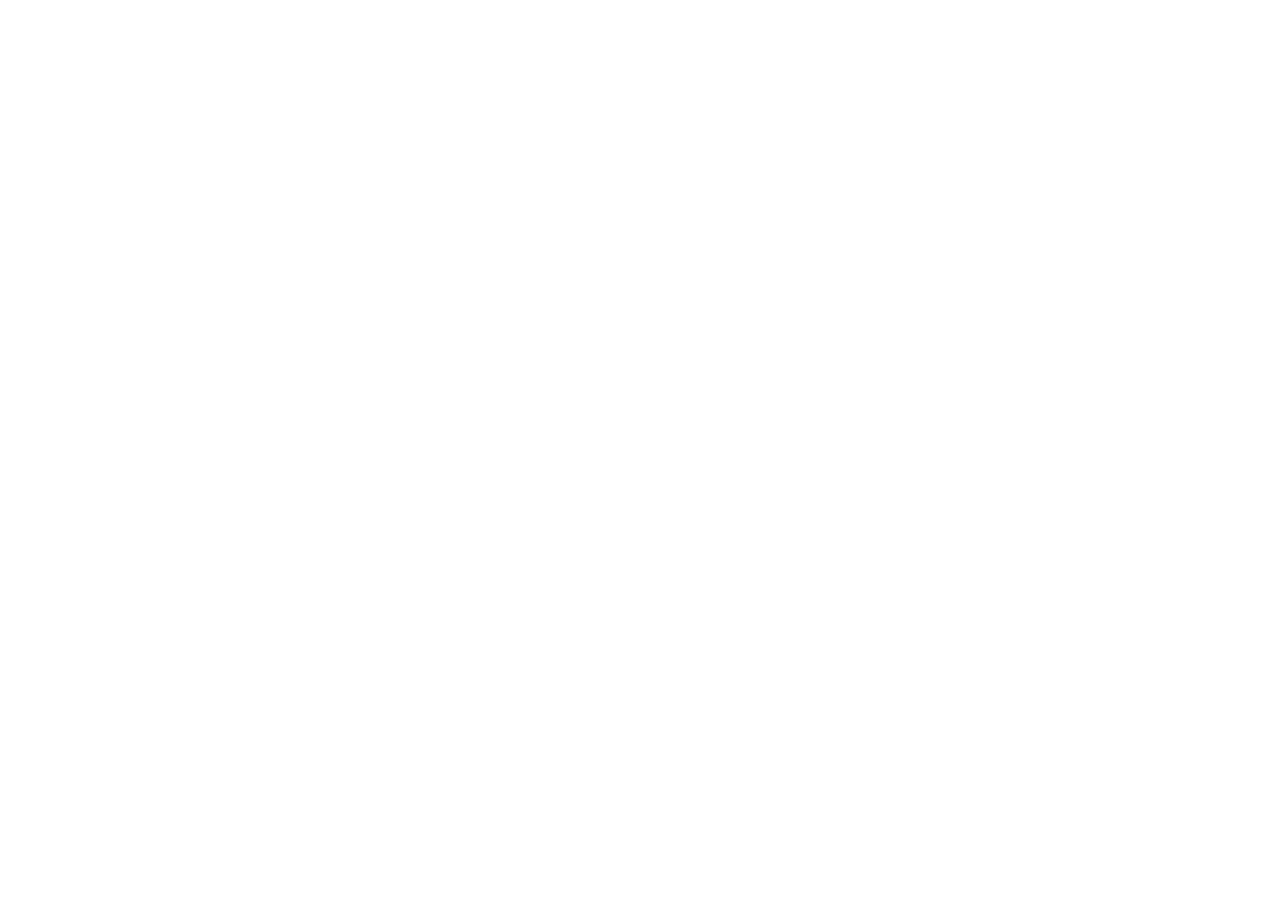
==== index.html @ c25f1f8f "03/07/2024" ====
<!DOCTYPE html>
<html lang="pt-BR">
<head>
    <meta charset="UTF-8">
    <meta name="viewport" content="width=device-width, initial-scale=1.0">
    <title>Netflix | Clone</title>
    <link rel="stylesheet" href="style.css">
</head>
<body>
   <section class="login">
<div class="logo">
    <img src="" alt="">
</div>


   </section>
</body>
</html>
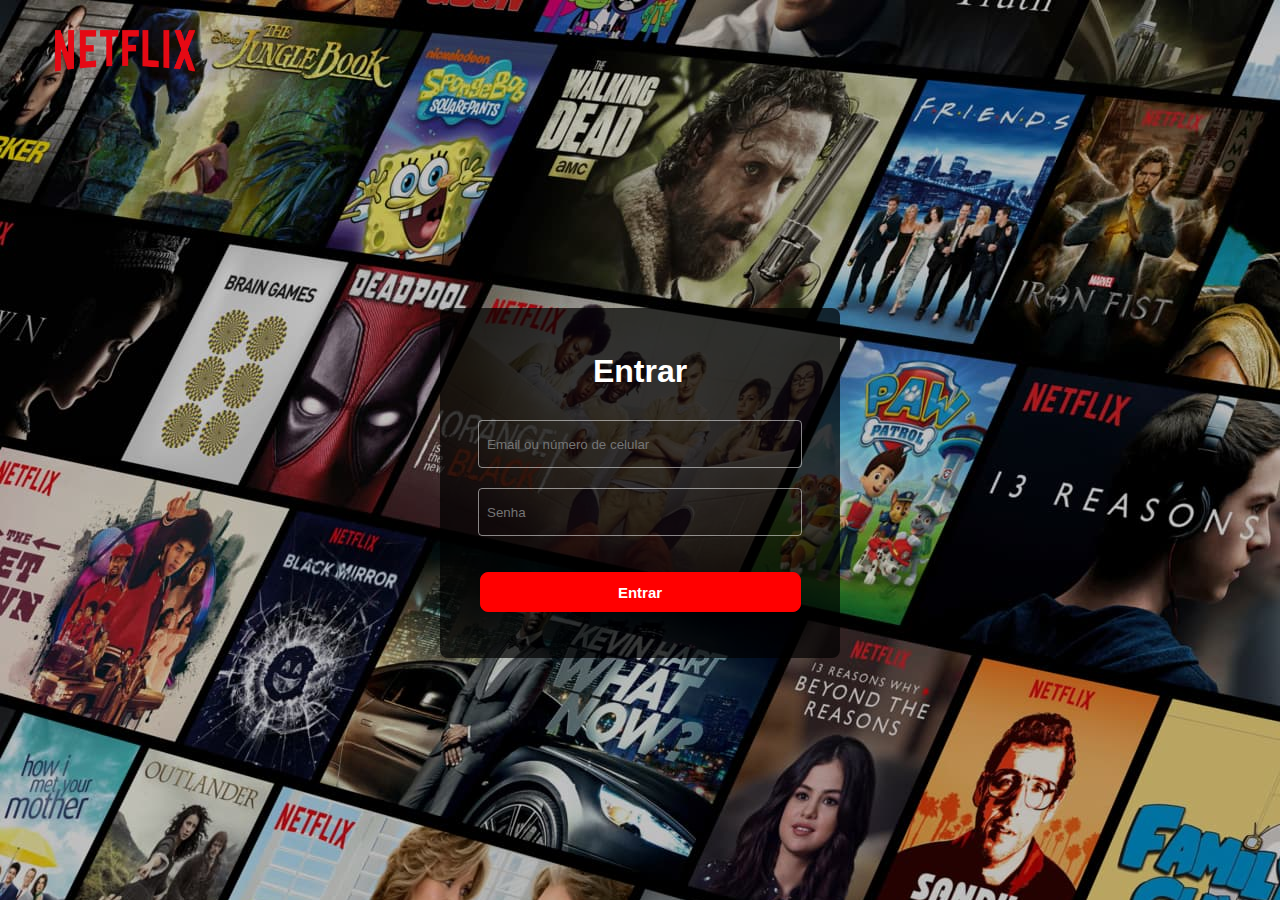
==== commit 827fb905: "04/07/2024 17h05" ====
--- a/index.html
+++ b/index.html
@@ -1,18 +1,46 @@
 <!DOCTYPE html>
 <html lang="pt-BR">
+
 <head>
     <meta charset="UTF-8">
     <meta name="viewport" content="width=device-width, initial-scale=1.0">
     <title>Netflix | Clone</title>
     <link rel="stylesheet" href="style.css">
+    <link rel="shortcut icon" href="IMAGE/NetflixLogo.webp" type="image/x-icon">
 </head>
+
 <body>
-   <section class="login">
-<div class="logo">
-    <img src="" alt="">
+    <section class="login">
+        <div class="logo">
+            <img src="IMAGE/LogonetflixName.png" alt="">
+        </div>
+
+        <section class="loginSection">
+            <div class="formLogin">
+
+                <div class="textFL">
+                    <span>Entrar</span>
+                </div>
+
+                <div class="inputsFL">
+                    <input type="text" placeholder="Email ou número de celular" class="LoginInput">
+                    <input type="password" placeholder="Senha" class="PasswordInput">
+                </div>
+
+<div class="p">
+    <p class="loginWrong"></p>
 </div>
 
+                <div class="btnFL">
+                    <button class="btnSubmit">Entrar</button>
+                </div>
 
-   </section>
+
+
+            </div>
+        </section>
+
+    </section>
 </body>
+<script src="script.js"></script>
 </html>--- a/style.css
+++ b/style.css
@@ -0,0 +1,90 @@
+* {
+    margin: 0;
+    padding: 0;
+    font-family: sans-serif;
+}
+
+.login {
+    width: 100%;
+    height: 100vh;
+    background-image: url(IMAGE/bgImage.jpg);
+}
+
+.logo {
+    height: 100px;
+    display: flex;
+    justify-content: flex-start;
+    justify-items: center;
+    align-items: center;
+    padding-left: 50px;
+}
+
+.logo img {
+    width: 150px;
+    height: 50px
+}
+
+/************************************************************/
+
+.loginSection {
+    display: flex;
+    align-items: center;
+    justify-content: center;
+    width: 100%;
+    height: 85vh;
+}
+
+.formLogin {
+    width: 400px;
+    height: 350px;
+    background-color: #000000b4;
+    display: flex;
+    flex-direction: column;
+    align-items: center;
+    justify-content: center;
+    border-radius: 8px;
+}
+
+.textFL {
+    margin-bottom: 30px;
+}
+
+.textFL span {
+    font-size: 32px;
+    color: white;
+    font-weight: 700;
+}
+
+.inputsFL {
+    margin-bottom: 8px;
+    display: flex;
+    flex-direction: column;
+}
+
+.inputsFL input {
+    margin-bottom: 20px;
+    width: 314px;
+    height: 46px;
+    border: 1px solid rgba(255, 255, 255, 0.514);
+    border-radius: 4px;
+    padding-left: 8px;
+    background-color: #00000000;
+    color: white;
+}
+
+.btnFL button {
+    width: 321px;
+    height: 40px;
+    background-color: red;
+    border-radius: 8px;
+    border: 1px solid red;
+    color: white;
+    font-size: 15px;
+    font-weight: bolder;
+    cursor: pointer;
+}
+
+.loginWrong {
+    margin-bottom: 8px;
+    color: red;
+}